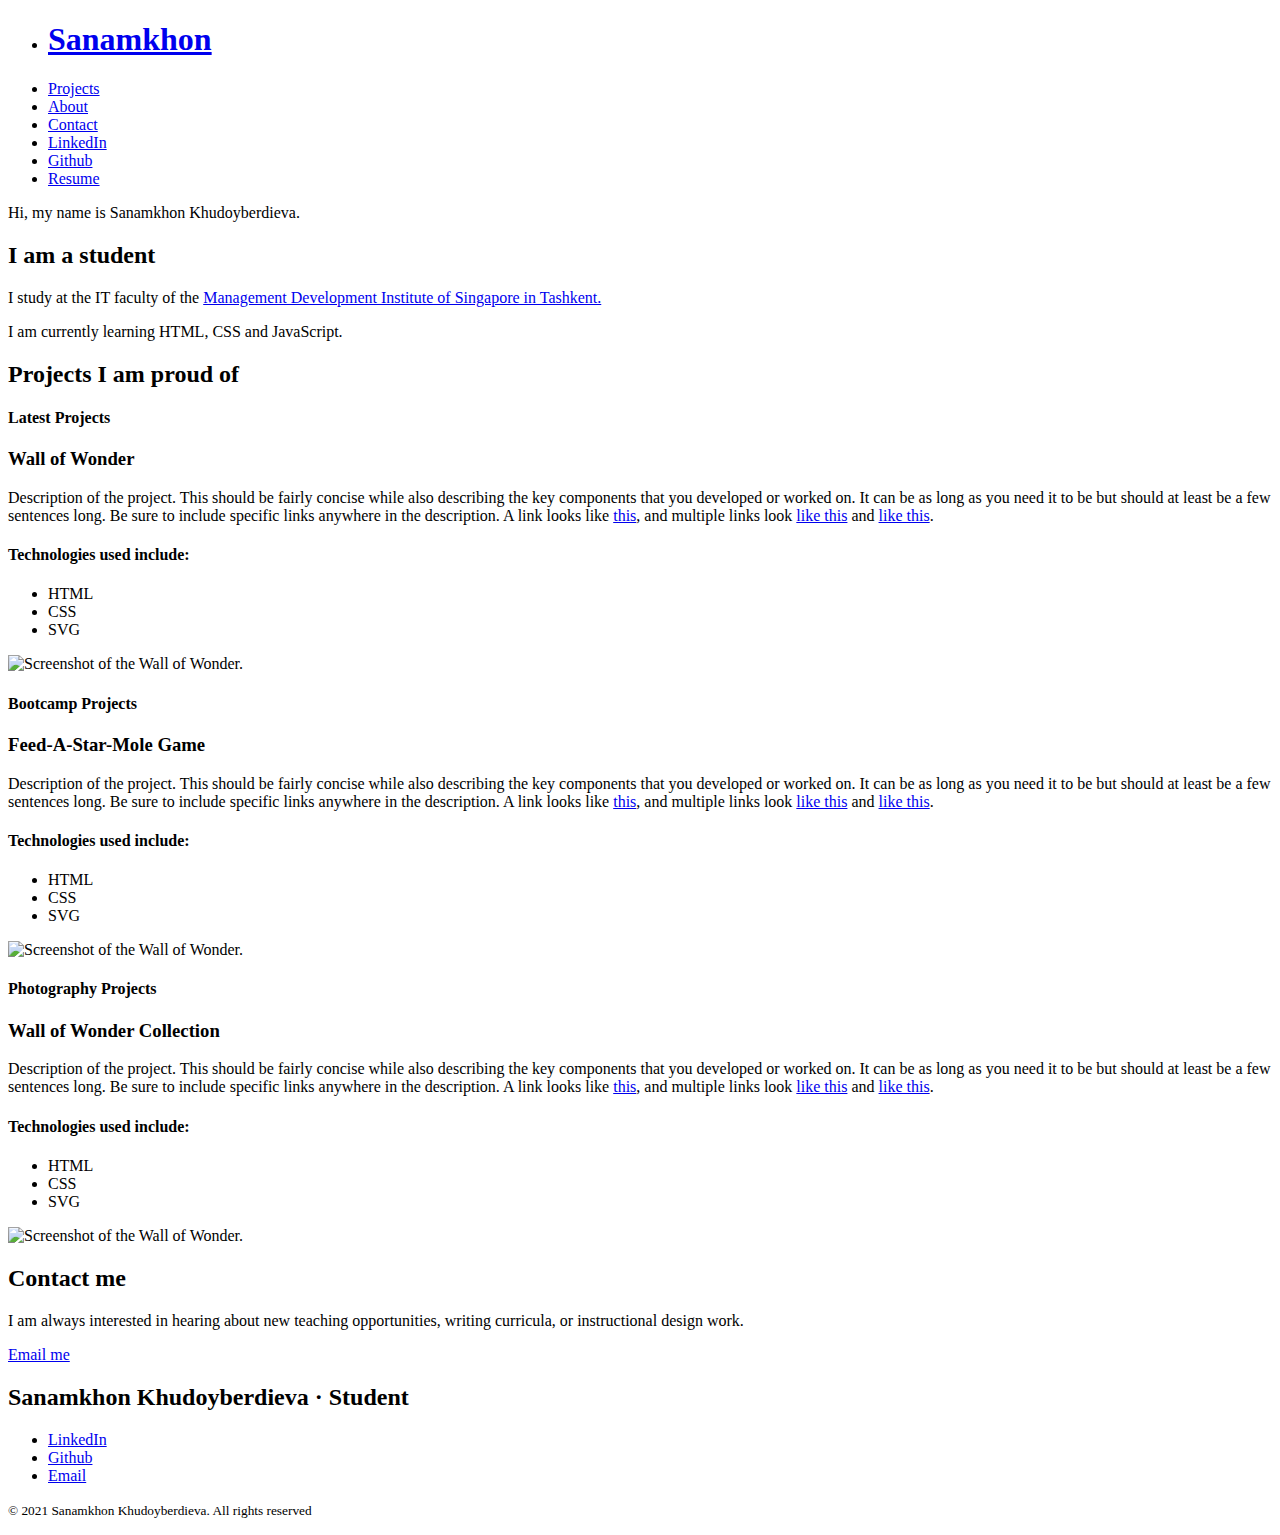
==== index.html @ 796c0850 "Index html document" ====
<!DOCTYPE html>
<html lang="en">
<head>
    <meta charset="UTF-8">
    <meta http-equiv="X-UA-Compatible" content="IE=edge">
    <meta name="viewport" content="width=device-width, initial-scale=1.0">
    <link rel="stylesheet" href="https://cdnjs.cloudflare.com/ajax/libs/font-awesome/6.2.1/css/all.min.css" integrity="sha512-MV7K8+y+gLIBoVD59lQIYicR65iaqukzvf/nwasF0nqhPay5w/9lJmVM2hMDcnK1OnMGCdVK+iQrJ7lzPJQd1w==" crossorigin="anonymous" referrerpolicy="no-referrer" />
    <link rel="stylesheet" href="https://cdnjs.cloudflare.com/ajax/libs/font-awesome/6.2.1/css/svg-with-js.min.css" integrity="sha512-iyaXtrpKz7FIRsICgrvVtq1vkSJT/cfLeXA0sHSQaAs0y3LdqXWlQCXTxM246mTQ/M2qpyVX3A0aRfmTt0LOCQ==" crossorigin="anonymous" referrerpolicy="no-referrer" />
    <link rel="stylesheet" href="main.css">
    <title>Portfolio</title>
</head>
<body>
    <!-- navbar section -->
    <nav>
        <ul>
            <li>
                <h1><a href="index.html" target="_blank"><i class="fa-sharp fa-solid fa-code" aria-hidden="true"></i> <span> Sanamkhon</span></a></h1>
            </li>
            <li><a href="#projects">Projects</a></li>
            <li><a href="about.html" target="_blank">About</a></li>
            <li><a href="#contact">Contact</a></li>
            <li><a href="#"><i class="fa-brands fa-linkedin" aria-hidden="true"></i><span class="sr-only">LinkedIn</span></a></li>
            <li><a href="https://github.com/SanamKhudoyberdieva" target="_blank"><i class="fa-brands fa-square-github" aria-hidden="true"></i><span class="sr-only">Github</span></a></li>
            <li><a href="#" class="button">Resume</a></li>
        </ul>
    </nav>
    <!-- intro section -->
    <section id="intro">
        <p class="name">Hi, my name is <span>Sanamkhon Khudoyberdieva.</span></p>
        <h2>I am a student</h2>
        <p>I study at the IT faculty of the <a href="https://www.mdis.uz/" target="_blank"> Management Development Institute of Singapore in Tashkent.</a></p>
        <p>I am currently learning HTML, CSS and JavaScript.</p>
    </section>
    <!-- projects section -->
    <div class="section-dkblue">
        <section id="projects">
            <h2>Projects I am proud of</h2>
            <article>
                <div class="text">
                    <h4>Latest Projects</h4>
                    <h3>Wall of Wonder</h3>
                    <p class="blackbox">Description of the project. This should be fairly concise while also describing the key components that you developed or worked on. It can be as long as you need it to be but should at least be a few sentences long. Be sure to include specific links anywhere in the description. A link looks like <a href="#">this</a>, and multiple links look <a href="#">like this</a> and <a href="#"> like this</a>.</p>
                    <h4>Technologies used include:</h4>
                    <ul>
                        <li>HTML</li>
                        <li>CSS</li>
                        <li>SVG</li>
                    </ul>
                </div>
                <img src="https://assets.codepen.io/296057/fem-gettingstartedcss-ch5-1.png" alt="Screenshot of the Wall of Wonder.">
            </article>

            <article class="reverse">
                <div class="text">
                    <h4>Bootcamp Projects</h4>
                        <h3>Feed-A-Star-Mole Game</h3>
                        <p class="blackbox">Description of the project. This should be fairly concise while also describing the key components that you developed or worked on. It can be as long as you need it to be but should at least be a few sentences long. Be sure to include specific links anywhere in the description. A link looks like <a href="#">this</a>, and multiple links look <a href="#">like this</a> and <a href="#"> like this</a>.</p>
                        <h4>Technologies used include:</h4>
                        <ul>
                            <li>HTML</li>
                            <li>CSS</li>
                            <li>SVG</li>
                        </ul>
                </div>
                <img src="https://assets.codepen.io/296057/fem-gettingstartedcss-ch5-5.png" alt="Screenshot of the Wall of Wonder.">
            </article>

            <article>
                <div class="text">
                    <h4>Photography Projects</h4>
                        <h3>Wall of Wonder Collection</h3>
                        <p class="blackbox">Description of the project. This should be fairly concise while also describing the key components that you developed or worked on. It can be as long as you need it to be but should at least be a few sentences long. Be sure to include specific links anywhere in the description. A link looks like <a href="#">this</a>, and multiple links look <a href="#">like this</a> and <a href="#"> like this</a>.</p>
                        <h4>Technologies used include:</h4>
                        <ul>
                            <li>HTML</li>
                            <li>CSS</li>
                            <li>SVG</li>
                        </ul>
                </div>
                <img src="https://assets.codepen.io/296057/fem-gettingstartedcss-ch5-4.png" alt="Screenshot of the Wall of Wonder.">
            </article>
        </section>
    </div>
    <!-- contact section -->
    <div class="gradient"></div>
    <div class="section-plum">
        <section id="contact">
            <h2>Contact me</h2>
            <p>I am always interested in hearing about new teaching opportunities, writing curricula, or instructional design work.</p>
            <p><a href="mailto:khudoyberdievasanamkhon@gmail.com" class="button">Email me</a></p>
        </section>
    </div>
    <div class="gradient"></div>
    <!-- footer section -->
    <footer>
        <h2>Sanamkhon Khudoyberdieva &middot; Student</h2>
        <ul>
            <li><a href="#"><i class="fa-brands fa-linkedin" aria-hidden="true"></i><span class="sr-only">LinkedIn</span></a></li>
            <li><a href="https://github.com/SanamKhudoyberdieva" target="_blank"><i class="fa-brands fa-square-github" aria-hidden="true"></i><span class="sr-only">Github</span></a></li>
            <li><a href="mailto:khudoyberdievasanamkhon@gmail.com"><i class="fa-solid fa-envelope" aria-hidden="true"></i><span class="sr-only">Email</span></a></li>
        </ul>
        <p><small>&copy; 2021 Sanamkhon Khudoyberdieva. All rights reserved</small></p>
    </footer>
</body>
</html>
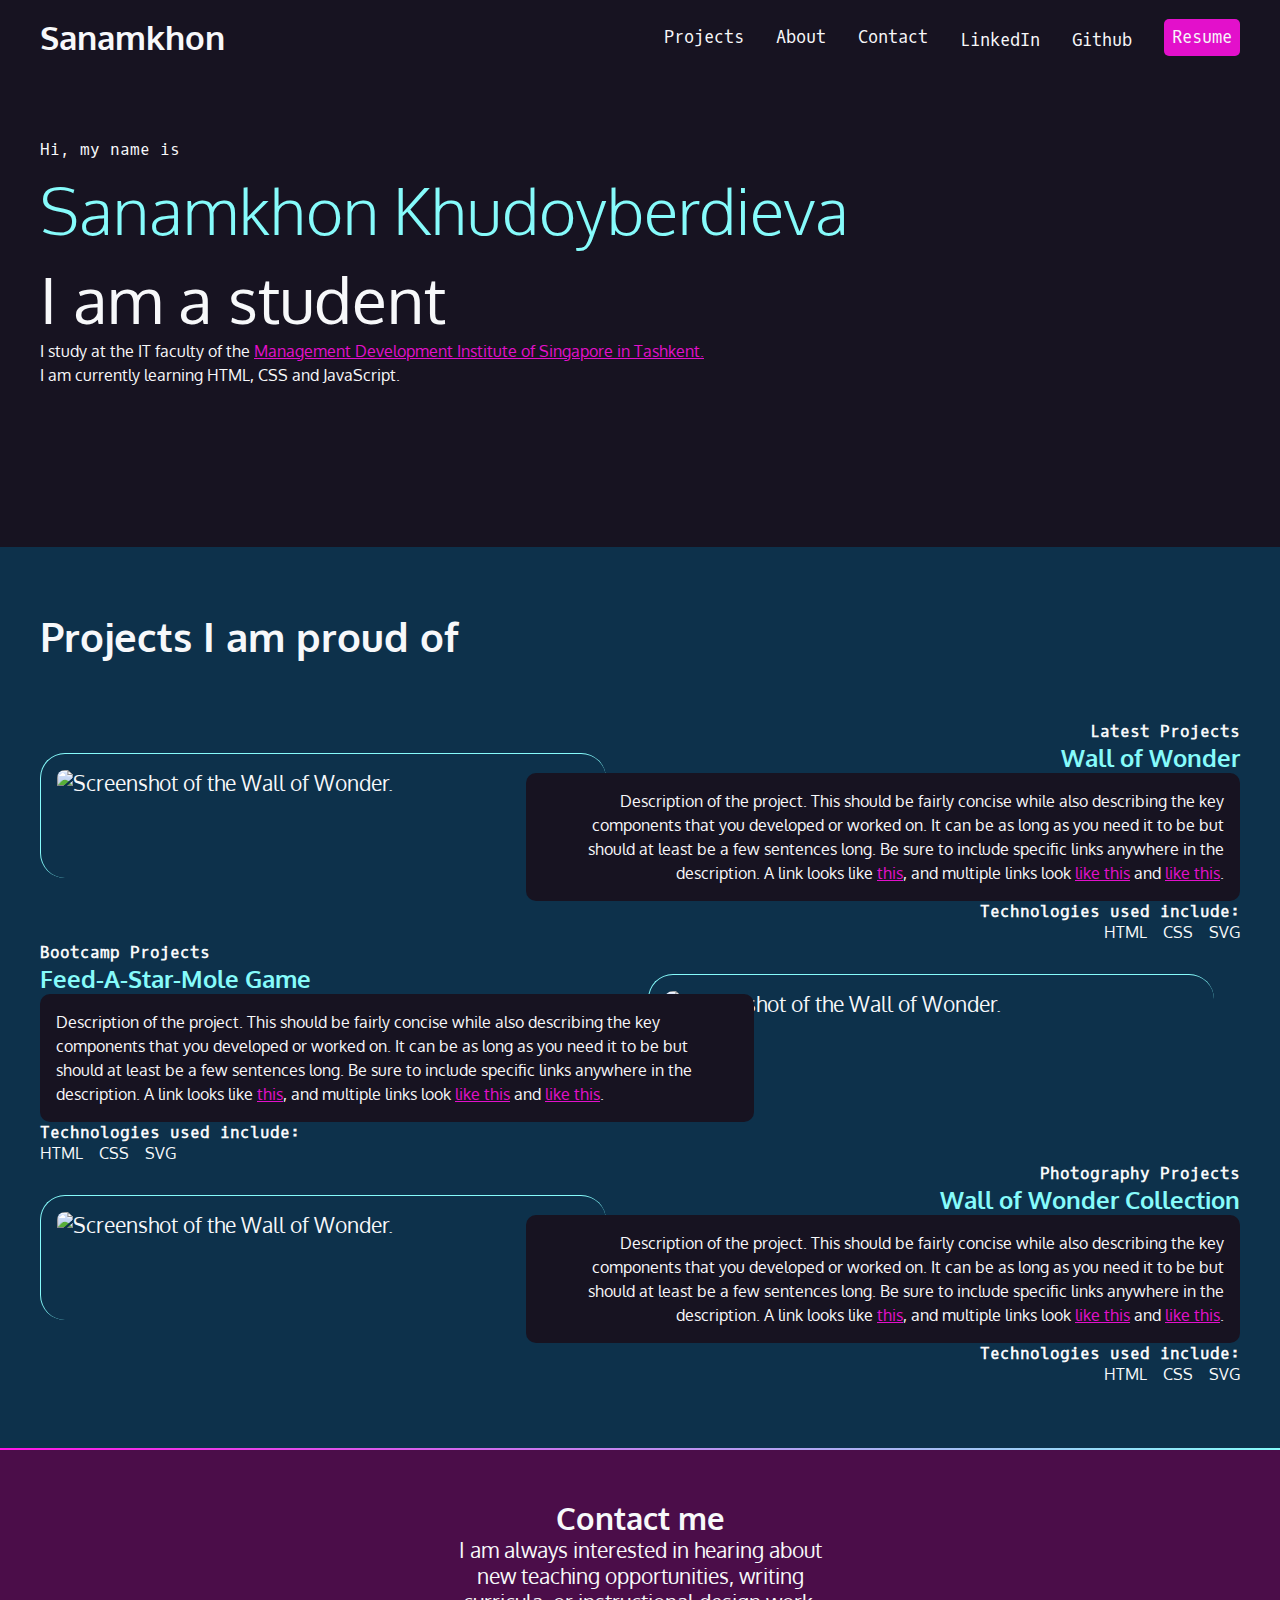
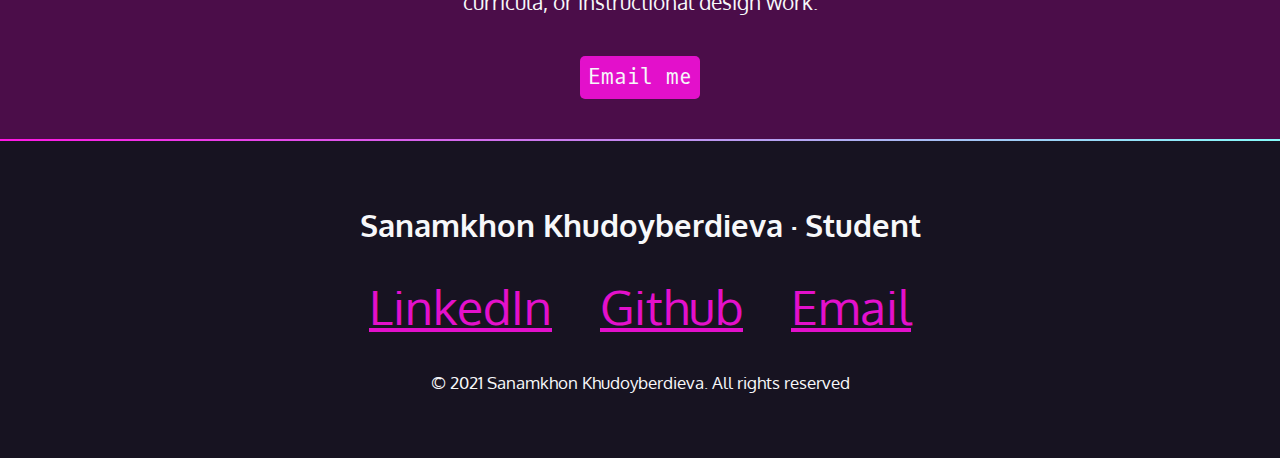
==== commit 9838bb28: "test" ====
--- a/index.html
+++ b/index.html
@@ -26,7 +26,7 @@
     </nav>
     <!-- intro section -->
     <section id="intro">
-        <p class="name">Hi, my name is <span>Sanamkhon Khudoyberdieva.</span></p>
+        <p class="name">Hi, my name is <span>Sanamkhon Khudoyberdieva</span></p>
         <h2>I am a student</h2>
         <p>I study at the IT faculty of the <a href="https://www.mdis.uz/" target="_blank"> Management Development Institute of Singapore in Tashkent.</a></p>
         <p>I am currently learning HTML, CSS and JavaScript.</p>
--- a/main.css
+++ b/main.css
@@ -0,0 +1,312 @@
+@import url(https://fonts.googleapis.com/css2?family=Oxygen&family=Oxygen+Mono&display=swap);
+
+:root {
+    --black: #171321;
+    --dkblue: #0d314b;
+    --plum: #4b0d49;
+    --hotmag: #ff17e4;
+    --magenta: #e310cb;
+    --aqua: #86fbfb;
+    --white: #f7f8fa;
+    --font-size: 1.3rem;
+    --mono: "Oxygen mono", monospace;
+    --sans: Oxygen, sans-serif;
+}
+
+* {
+    padding: 0;
+    margin: 0;
+    box-sizing: border-box;
+}
+
+*,
+*::before,
+*::after {
+    box-sizing: inherit;
+}
+
+body {
+    font-family: var(--sans);
+    background-color: var(--black);
+    color: var(--white);
+    font-size: var(--font-size);
+}
+
+h1, h2, h3 {
+    margin: 0;
+}
+
+a {
+    color: var(--magenta);
+}
+
+a:hover {
+    color: var(--hotmag);
+    text-decoration: none;
+}
+
+img {
+    width: 90%;
+}
+
+/* background color divs */
+
+.section-plum {
+    background-color: var(--plum);
+}
+
+.section-dkblue {
+    background-color: var(--dkblue);
+}
+
+.gradient {
+    background: linear-gradient(90deg, rgba(255, 23, 228, 1) 0%, rgba(134, 251, 251, 1) 100%);
+    height: 2px;
+}
+
+/* intro styles */
+
+#intro {
+    padding: 4rem 1rem 10rem 1rem;
+    max-width: 1200px;
+    margin: 0 auto;
+}
+
+#intro p {
+    font-size: 1rem;
+    line-height: 1.5;
+}
+
+#intro .name {
+    font-family: var(--mono);
+    font-size: 1rem;
+}
+
+.name span {
+    font-family: var(--sans);
+    font-size: 2rem;
+    color: var(--aqua);
+    display: block;
+    font-weight: 300;
+}
+
+#intro h2 {
+    font-size: 4rem;
+    font-weight: normal;
+}
+
+/* contact section */
+
+#contact {
+    width: 400px;
+    text-align: center;
+    margin: 0 auto;
+    padding: 3rem 0;
+}
+
+#contact p:last-child {
+    margin-top: 3rem;
+}
+
+/* navbar */
+
+nav{
+    font-family: var(--mono);
+    font-size: 80%;
+    padding: 1rem;
+}
+
+nav h1 a {
+    font-family: var(--sans);
+}
+
+nav ul {
+    list-style-type: none;
+    padding: 0;
+    margin: 0;
+    display: flex;
+    flex-flow: row wrap;
+    justify-content: center;
+    align-items: center;
+    gap: 2rem;
+}
+
+nav li:first-child {
+    flex-basis: 100%;
+    text-align: center;
+}
+
+nav [class*="fa-"] {
+    font-size: 150%;
+    color: var(--aqua);
+}
+
+nav h1 [class*="fa-"] {
+    font-size: 100%;
+    color: var(--aqua);
+}
+
+nav a {
+    color: var(--white);
+    text-decoration: none;
+    display: block;
+}
+
+nav a:hover,
+nav [class*="fa-"]:hover {
+    color: var(--magenta);
+}
+
+.button {
+    background-color: var(--magenta);
+    color: var(--white);
+    padding: 0.5rem;
+    border-radius: 5px;
+    font-family: var(--mono);
+    text-decoration: none;
+}
+
+.button:hover {
+    color: var(--white);
+    background-color: var(--hotmag);
+}
+
+/* projects section */
+#projects {
+    padding: 4rem 1rem;
+}
+
+#projects h2 {
+    font-size: 2.5rem;
+    margin-bottom: calc(2.5rem * 1.5);
+}
+
+#projects h3 {
+    color: var(--aqua);
+}
+
+#projects h4 {
+    font-size: 1rem;
+    font-family: var(--mono);
+    margin: 0;
+}
+
+.blackbox {
+    background-color: var(--black);
+    padding: 1rem;
+    border-radius: 10px;
+    color: var(--white);
+    font-size: 1rem;
+    line-height: 1.5;
+}
+
+#projects ul {
+    list-style-type: none;
+    padding: 0;
+    margin: 0;
+    display: flex;
+    flex-flow: row wrap;
+    justify-content: flex-start;
+    gap: 1rem;
+    font-size: 1rem;
+}
+
+#projects img {
+    margin: 2rem 0 4rem 0;
+    border-left: 1px solid var(--aqua);
+    border-top: 1px solid var(--aqua);
+    border-radius: 25px;
+    padding: 1rem;
+}
+
+/* footer */
+
+footer {
+    text-align: center;
+    padding: 4rem 0;
+}
+
+footer ul {
+    list-style-type: none;
+    padding: 0;
+    margin: 2rem 0;
+    display: flex;
+    flex-flow: row wrap;
+    justify-content: center;
+    gap: 3rem;
+    font-size: 3rem;
+}
+
+@media (min-width: 550px) {
+    article {
+        display: grid;
+        grid-template-columns: repeat(10, 1fr);
+        gap: 1rem;
+    }
+
+    .name span {
+        font-family: var(--sans);
+        font-size: 4rem;
+        color: var(--aqua);
+        display: block;
+        font-weight: 300;
+    }
+
+    #projects {
+        max-width: 1200px;
+        margin: 0 auto;
+    }
+
+    #projects img {
+        grid-column: 1/6;
+        grid-row: 1/2;
+    }
+
+    .text {
+        grid-column: 5/11;
+        grid-row: 1/2;
+        order: 2;
+        text-align: right;
+    }
+
+    #projects ul {
+        justify-content: flex-end;
+    }
+
+    #projects .reverse .text {
+        grid-column: 1/7;
+        order: 2;
+        text-align: left;
+    }
+
+    #projects .reverse img {
+        grid-column: 6/11;
+        grid-row: 1/2;
+    }
+
+    #projects .reverse ul {
+        justify-content: flex-start;
+    }
+}
+
+
+@media (min-width: 850px) {
+    .name span {
+        font-family: var(--sans);
+        font-size: 4rem;
+        color: var(--aqua);
+        display: block;
+        font-weight: 300;
+    }
+
+    nav {
+        max-width: 1200px;
+        margin: 0 auto;
+    }
+
+    nav li:first-child {
+        flex-basis: auto;
+        text-align: left;
+        margin-right: auto;
+    }
+}